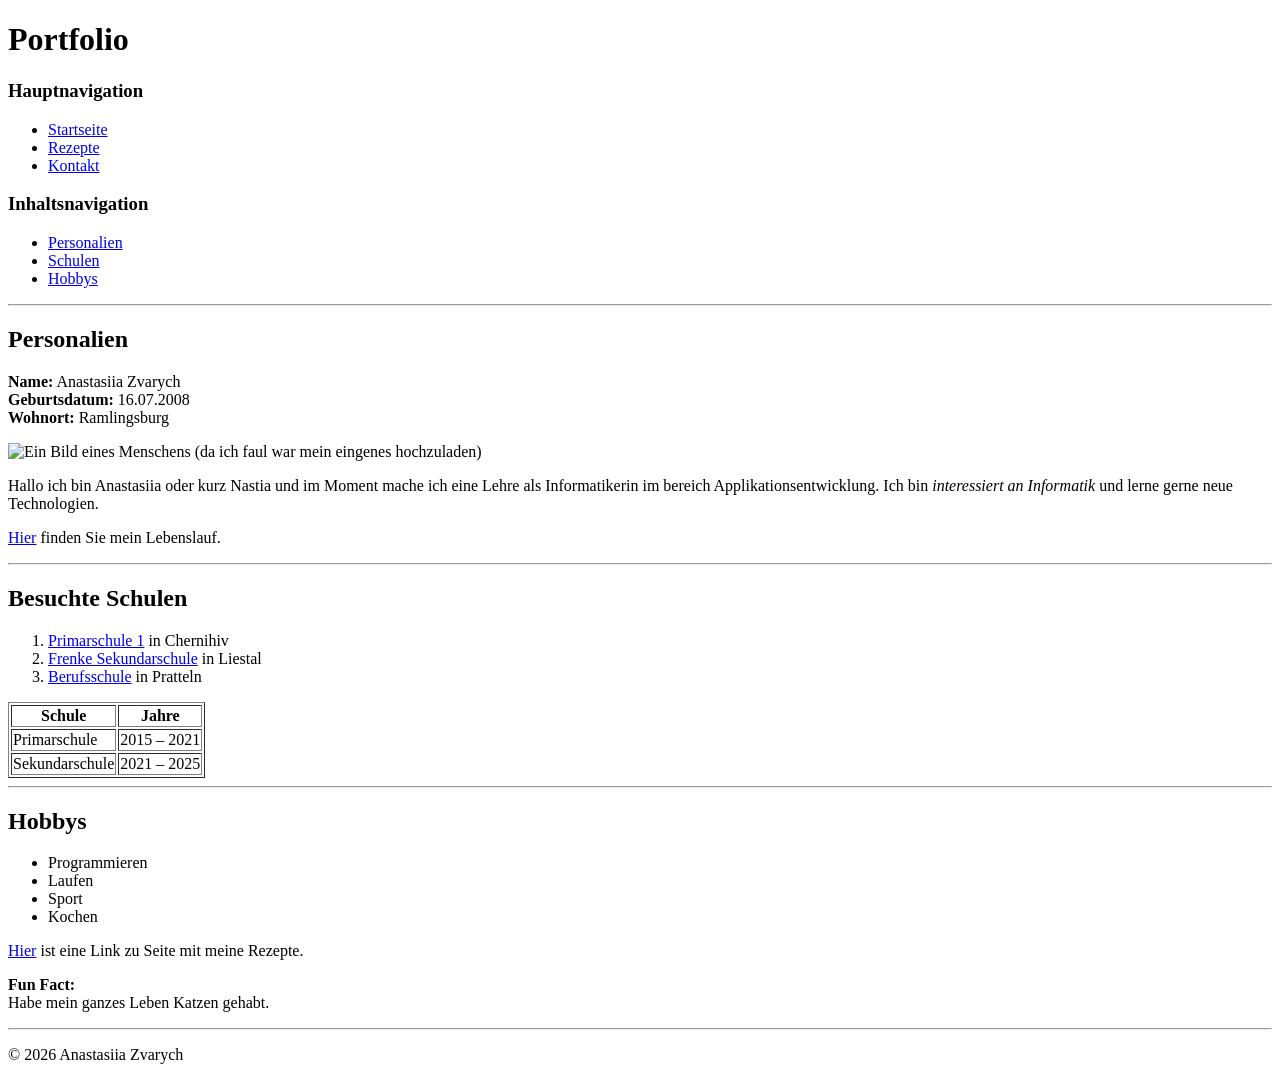
==== index.html @ 286d779a "First commit" ====
<!doctype html>
<html lang="de">
  <head>
    <meta charset="UTF-8" />
    <meta
      name="description"
      content="Persönliche Webseite mit Informationen über Anastasiia Zvarych"
    />
    <meta name="author" content="Anastasiia Zvarych" />
    <meta name="viewport" content="width=device-width, initial-scale=1.0" />
    <title>Meine persönliche Webseite</title>
  </head>

  <body>
    <header>
      <h1>Portfolio</h1>
        <h3>Hauptnavigation</h3>
        <nav>
      <ul>
        <li><a href="index.html">Startseite</a></li>
        <li><a href="rezepte.html">Rezepte</a></li>
        <li><a href="kontakt.html">Kontakt</a></li>
      </ul>
    </nav>
    </header>

    <h3>Inhaltsnavigation</h3>
    <nav>
      <ul>
        <li><a href="#personalien">Personalien</a></li>
        <li><a href="#schulen">Schulen</a></li>
        <li><a href="#hobbys">Hobbys</a></li>
      </ul>
    </nav>

    <main>
      <hr />
      <section id="personalien">
        <article>
          <h2>Personalien</h2>
          <p>
            <strong>Name:</strong> Anastasiia Zvarych<br />
            <strong>Geburtsdatum:</strong> 16.07.2008<br />
            <strong>Wohnort:</strong> Ramlingsburg
          </p>
          <img
            src="https://img.freepik.com/vektoren-kostenlos/symbol-mann-mit-erhobener-hand_24877-81630.jpg?semt=ais_hybrid&w=740&q=80"
            alt="Ein Bild eines Menschens (da ich faul war mein eingenes hochzuladen)"
            width="300px"
          />

          <p>
            Hallo ich bin Anastasiia oder kurz Nastia und im Moment mache ich
            eine Lehre als Informatikerin im bereich Applikationsentwicklung.
            Ich bin <em>interessiert an Informatik</em> und lerne gerne neue
            Technologien.
          </p>
          <p>
            <a href="Lebenslauf_Anastasiia.pdf" target="_blank">Hier</a> finden
            Sie mein Lebenslauf.
          </p>
        </article>
      </section>
      <hr />
      <section id="schulen">
        <article>
          <h2>Besuchte Schulen</h2>
          <ol>
            <li>
              <a href="https://school1.cn.ua/" target="_blank">Primarschule 1</a> in Chernihiv
            </li>
            <li>
              <a href="https://start.sekliestal.ch/" target="_blank">Frenke Sekundarschule</a>
              in Liestal
            </li>
            <li>
              <a href="https://www.bbzbl.ch/" target="_blank">Berufsschule</a> in Pratteln
            </li>
          </ol>

          <table border="1">
            <tr>
              <th>Schule</th>
              <th>Jahre</th>
            </tr>
            <tr>
              <td>Primarschule</td>
              <td>2015 – 2021</td>
            </tr>
            <tr>
              <td>Sekundarschule</td>
              <td>2021 – 2025</td>
            </tr>
          </table>
        </article>
      </section>
      <hr />
      <section id="hobbys">
        <article>
          <h2>Hobbys</h2>
          <ul>
            <li>Programmieren</li>
            <li>Laufen</li>
            <li>Sport</li>
            <li>Kochen</li>
          </ul>
          <p>
            <a href="rezepte.html">Hier</a> ist eine Link zu Seite mit meine
            Rezepte.
          </p>
        </article>
      </section>

      <aside>
        <p>
          <strong>Fun Fact:</strong><br />
          Habe mein ganzes Leben Katzen gehabt.
        </p>
      </aside>
    </main>
    <hr />
    <footer>
      <p>&copy; 2026 Anastasiia Zvarych</p>
    </footer>
  </body>
</html>
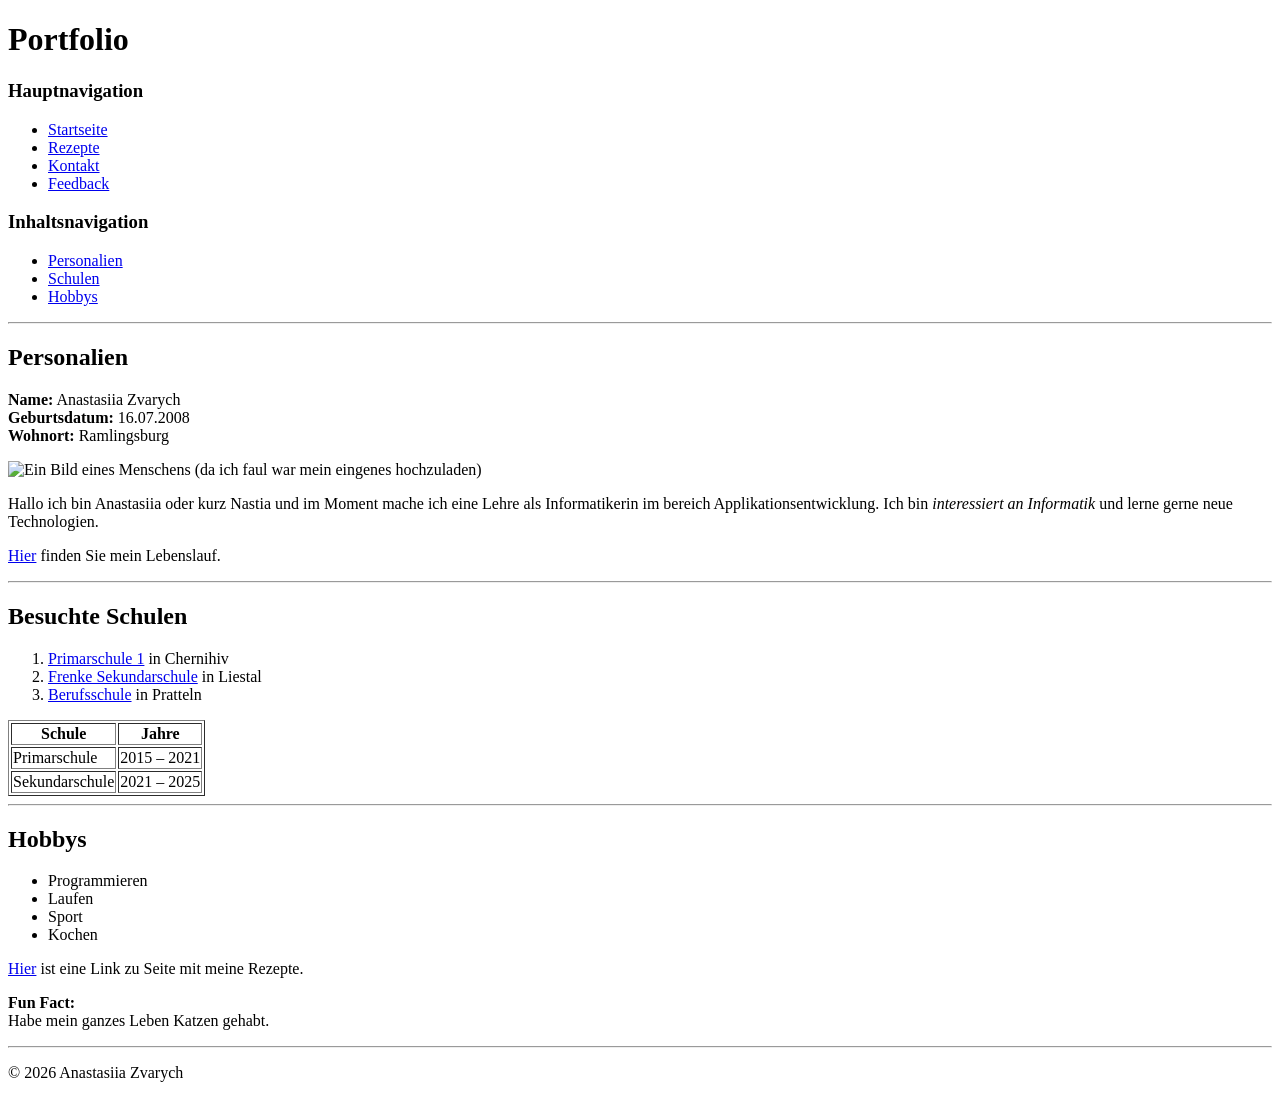
==== commit 138006e4: "Konkat Seite" ====
--- a/index.html
+++ b/index.html
@@ -10,7 +10,7 @@
     <meta name="viewport" content="width=device-width, initial-scale=1.0" />
     <title>Meine persönliche Webseite</title>
   </head>
-
+  
   <body>
     <header>
       <h1>Portfolio</h1>
@@ -20,6 +20,7 @@
         <li><a href="index.html">Startseite</a></li>
         <li><a href="rezepte.html">Rezepte</a></li>
         <li><a href="kontakt.html">Kontakt</a></li>
+        <li><a href="feedback.html">Feedback</a></li>
       </ul>
     </nav>
     </header>
@@ -111,6 +112,10 @@
         </article>
       </section>
 
+
+
+
+
       <aside>
         <p>
           <strong>Fun Fact:</strong><br />
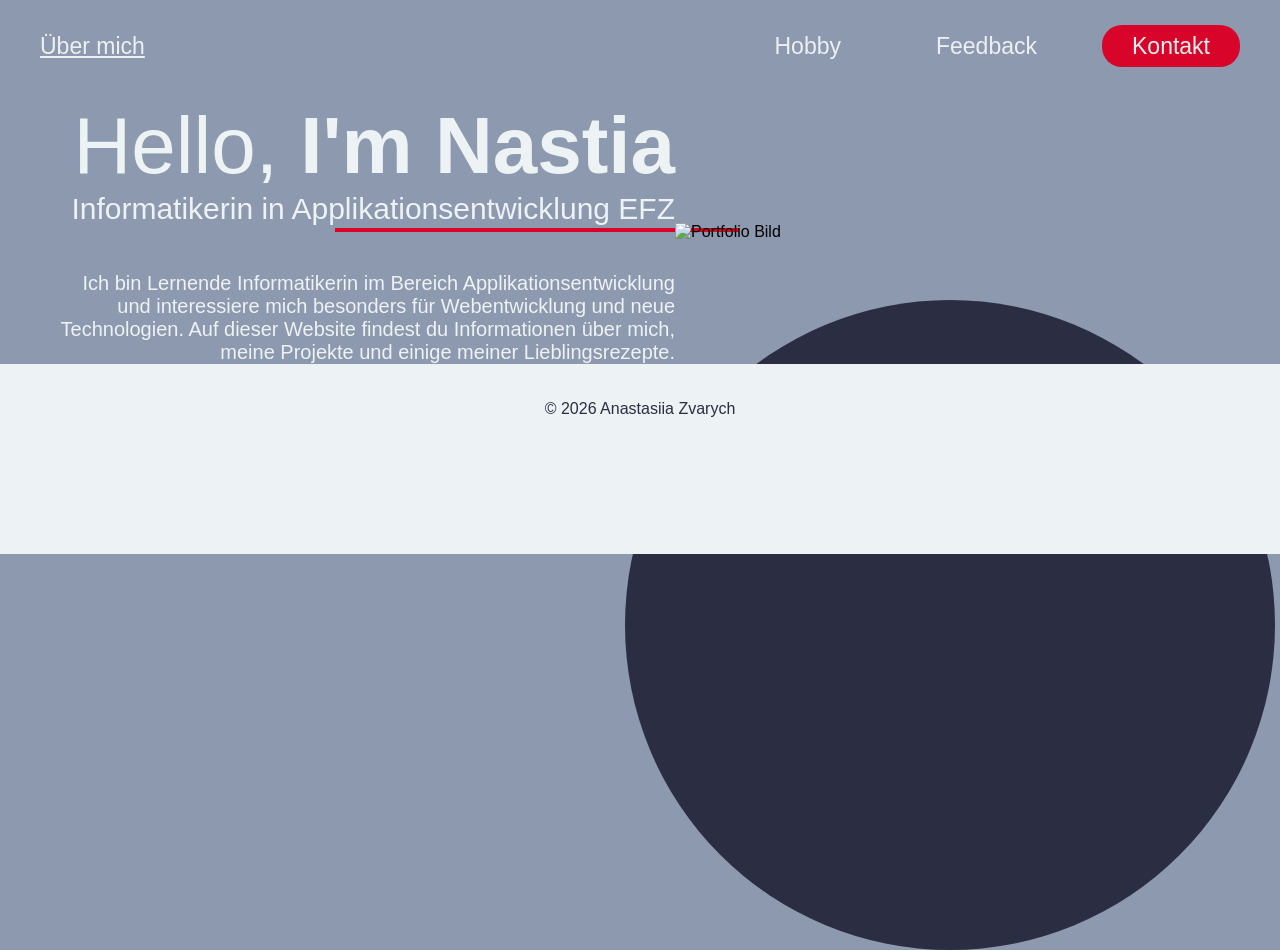
==== commit b4cdc424: "hamburger-menu" ====
--- a/index.html
+++ b/index.html
@@ -8,122 +8,46 @@
     />
     <meta name="author" content="Anastasiia Zvarych" />
     <meta name="viewport" content="width=device-width, initial-scale=1.0" />
+    <link rel="stylesheet" href="style.css" />
     <title>Meine persönliche Webseite</title>
   </head>
-  
+
   <body>
     <header>
-      <h1>Portfolio</h1>
-        <h3>Hauptnavigation</h3>
-        <nav>
-      <ul>
-        <li><a href="index.html">Startseite</a></li>
-        <li><a href="rezepte.html">Rezepte</a></li>
-        <li><a href="kontakt.html">Kontakt</a></li>
-        <li><a href="feedback.html">Feedback</a></li>
-      </ul>
-    </nav>
+      <nav>
+        <input type="checkbox" id="menu-toggle" />
+        <label for="menu-toggle" class="hamburger">&#9776;</label>
+        <ul>
+          <li>
+            <a href="uebermich.html" id="top"><u>Über mich</u></a>
+          </li>
+          <div id="top-left">
+            <li><a href="rezepte.html">Hobby</a></li>
+            <li><a href="feedback.html">Feedback</a></li>
+            <li><a href="kontakt.html" id="kontakt">Kontakt</a></li>
+          </div>
+        </ul>
+      </nav>
     </header>
 
-    <h3>Inhaltsnavigation</h3>
-    <nav>
-      <ul>
-        <li><a href="#personalien">Personalien</a></li>
-        <li><a href="#schulen">Schulen</a></li>
-        <li><a href="#hobbys">Hobbys</a></li>
-      </ul>
-    </nav>
-
     <main>
-      <hr />
-      <section id="personalien">
-        <article>
-          <h2>Personalien</h2>
-          <p>
-            <strong>Name:</strong> Anastasiia Zvarych<br />
-            <strong>Geburtsdatum:</strong> 16.07.2008<br />
-            <strong>Wohnort:</strong> Ramlingsburg
-          </p>
-          <img
-            src="https://img.freepik.com/vektoren-kostenlos/symbol-mann-mit-erhobener-hand_24877-81630.jpg?semt=ais_hybrid&w=740&q=80"
-            alt="Ein Bild eines Menschens (da ich faul war mein eingenes hochzuladen)"
-            width="300px"
-          />
-
-          <p>
-            Hallo ich bin Anastasiia oder kurz Nastia und im Moment mache ich
-            eine Lehre als Informatikerin im bereich Applikationsentwicklung.
-            Ich bin <em>interessiert an Informatik</em> und lerne gerne neue
-            Technologien.
-          </p>
-          <p>
-            <a href="Lebenslauf_Anastasiia.pdf" target="_blank">Hier</a> finden
-            Sie mein Lebenslauf.
-          </p>
-        </article>
-      </section>
-      <hr />
-      <section id="schulen">
-        <article>
-          <h2>Besuchte Schulen</h2>
-          <ol>
-            <li>
-              <a href="https://school1.cn.ua/" target="_blank">Primarschule 1</a> in Chernihiv
-            </li>
-            <li>
-              <a href="https://start.sekliestal.ch/" target="_blank">Frenke Sekundarschule</a>
-              in Liestal
-            </li>
-            <li>
-              <a href="https://www.bbzbl.ch/" target="_blank">Berufsschule</a> in Pratteln
-            </li>
-          </ol>
-
-          <table border="1">
-            <tr>
-              <th>Schule</th>
-              <th>Jahre</th>
-            </tr>
-            <tr>
-              <td>Primarschule</td>
-              <td>2015 – 2021</td>
-            </tr>
-            <tr>
-              <td>Sekundarschule</td>
-              <td>2021 – 2025</td>
-            </tr>
-          </table>
-        </article>
-      </section>
-      <hr />
-      <section id="hobbys">
-        <article>
-          <h2>Hobbys</h2>
-          <ul>
-            <li>Programmieren</li>
-            <li>Laufen</li>
-            <li>Sport</li>
-            <li>Kochen</li>
-          </ul>
-          <p>
-            <a href="rezepte.html">Hier</a> ist eine Link zu Seite mit meine
-            Rezepte.
-          </p>
-        </article>
-      </section>
-
-
-
-
-
-      <aside>
+      <div id="index-text">
+        <div id="text-top">
+          <p id="hello">Hello, <b>I'm Nastia</b></p>
+          <p>Informatikerin in Applikationsentwicklung EFZ</p>
+          <hr />
+        </div>
         <p>
-          <strong>Fun Fact:</strong><br />
-          Habe mein ganzes Leben Katzen gehabt.
+          Ich bin Lernende Informatikerin im Bereich Applikationsentwicklung und
+          interessiere mich besonders für Webentwicklung und neue Technologien.
+          Auf dieser Website findest du Informationen über mich, meine Projekte
+          und einige meiner Lieblingsrezepte.
         </p>
-      </aside>
+      </div>
+      <div id="index-photo">
+        <img src="portfolio-bild.png" alt="Portfolio Bild" width="650px" />
+      </div>
     </main>
-    <hr />
     <footer>
       <p>&copy; 2026 Anastasiia Zvarych</p>
     </footer>
--- a/style.css
+++ b/style.css
@@ -0,0 +1,138 @@
+@import url(https://db.onlinewebfonts.com/c/db2fed7a287108850fe40ff42adb7c5a?family=ITC+Franklin+Gothic+LT+W01MdCn);
+
+body {
+    font-family: "ITC Franklin Gothic LT W01MdCn", sans-serif;
+    margin: 0;
+    padding: 0px;
+    background-color: #8d99ae;
+    display: grid;
+    grid-template-columns: 25% 25% 25% 25%;
+    grid-template-rows: 100px auto 100px;
+    grid-template-areas:
+       "header header header header"
+       "content content content content"
+       "footer footer footer footer";
+}
+main {
+    display: flex;
+    justify-content: space-between;
+    align-items: center;
+    padding: 0px 20px 0px 20px;
+    height: auto;
+    grid-area: content;
+}
+#menu-toggle {
+    display: none;
+}
+.hamburger {
+  display: none;         
+  font-size: 28px;
+  cursor: pointer;
+  position: absolute;
+  top: 50%;
+  right: 20px;           
+  transform: translateY(-50%); 
+  z-index: 100;      
+}
+.nav-links {
+  list-style: none;
+  display: flex;
+  gap: 20px;
+}
+header {
+    grid-area: header;
+}
+nav ul{
+    padding: 10px;
+    display: flex;
+    font-size: 23px;
+    padding-bottom: 0px;
+    justify-content: space-between;
+    list-style-type: none;
+    gap: 20px;
+   
+}
+li {
+    list-style: none;
+    margin-right: 20px;
+    
+}
+ header li > a {
+    text-decoration: none;
+    color: #edf0f2;
+    padding: 8px 30px;
+}
+#kontakt {
+    background-color: #d90429;
+    border-radius: 20px;
+}
+#top {
+    max-width: 70%;
+    text-align: left;
+    padding-left: 30px;
+}
+#top-left {
+    max-width: 30%;
+    display: flex;
+    justify-content: flex-end;
+    padding-right: 10px;
+    gap: 15px;
+}
+#hello {
+    font-size: 80px;
+    margin: 0px;
+}
+#index-text {
+    max-width: 50%;
+    text-align: right;
+    margin-left: 35px;
+    font-size: 20px;
+    color: #edf2f4;
+}
+#index-text p {
+    margin: 0px;
+}
+#text-top {
+    margin-bottom: 40px;
+    font-size: 30px;
+}
+#text-top hr {
+    width: 400px;
+    border: 2px solid #d90429;
+    justify-content: flex-end;
+    margin-left: 280px;
+    margin-top: 2px;
+    
+}
+#index-photo {
+    max-width: 50%;
+    display: flex;
+    justify-content: flex-end;
+    padding-right: 10px;
+}
+#index-photo::before {
+    content: "";
+    position: absolute;
+    width: 650px;
+    height: 650px;
+    background-color: #2b2d42; /* Farbe vom Punkt */
+    border-radius: 50%; /* macht Kreis */
+    right: 5px;
+    top: 300px;
+    z-index: -1; /* hinter dem Bild */
+}
+footer {
+    margin: 0px;
+    background-color: #edf2f4;
+    text-align: center;
+    padding: 20px;
+    height: 150px;
+    grid-area: footer;
+}
+footer p {
+    color: #2b2d42;
+}
+header a:hover {
+    background-color: #8a0219 !important;
+    border-radius: 20px;
+}
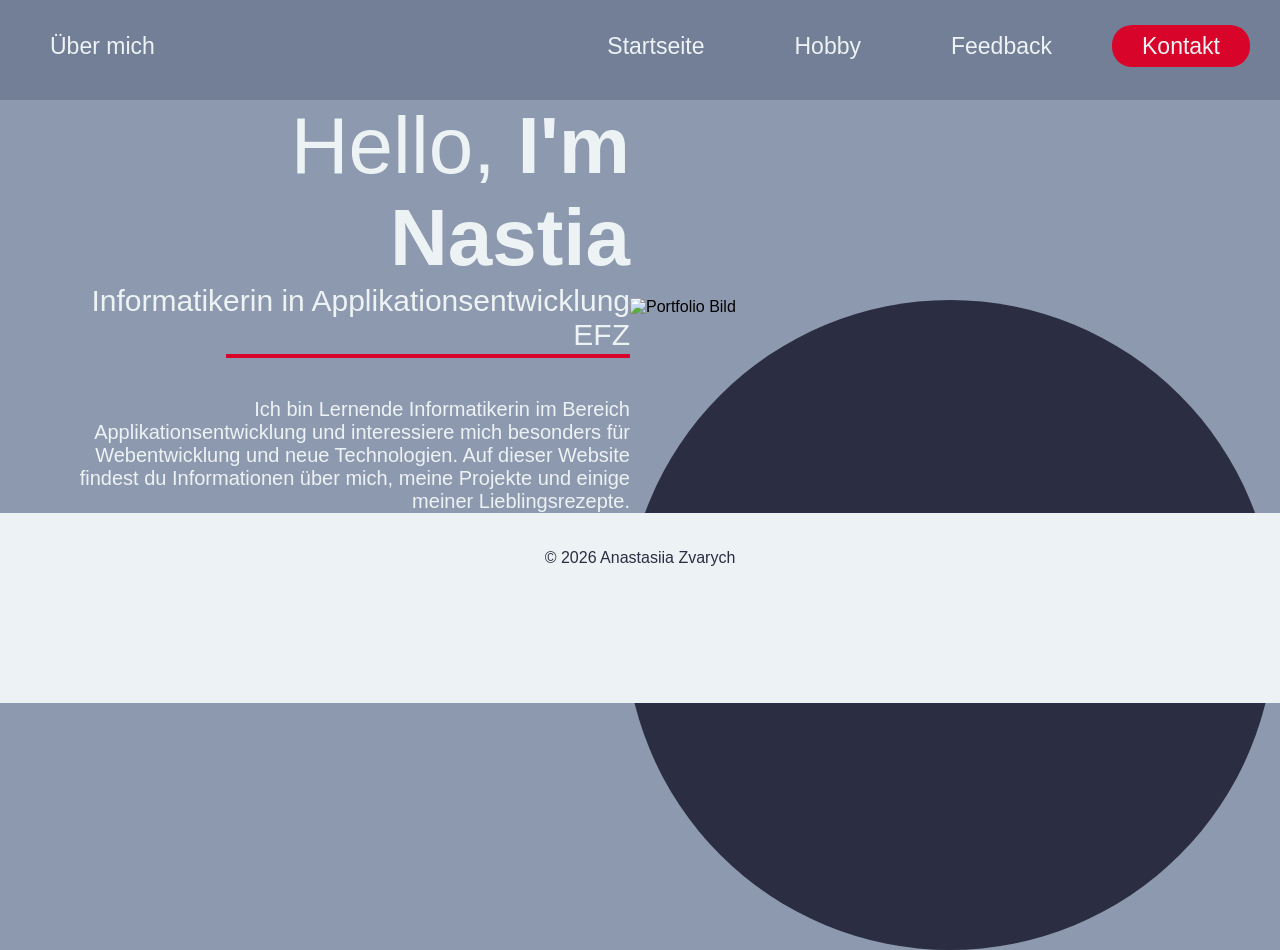
==== commit cad07166: "design" ====
--- a/index.html
+++ b/index.html
@@ -8,25 +8,29 @@
     />
     <meta name="author" content="Anastasiia Zvarych" />
     <meta name="viewport" content="width=device-width, initial-scale=1.0" />
-    <link rel="stylesheet" href="style.css" />
+    <link rel="stylesheet" href="css/style.css" />
+
     <title>Meine persönliche Webseite</title>
   </head>
 
   <body>
     <header>
-      <nav>
+      <nav id="top-nav">
         <input type="checkbox" id="menu-toggle" />
-        <label for="menu-toggle" class="hamburger">&#9776;</label>
-        <ul>
-          <li>
-            <a href="uebermich.html" id="top"><u>Über mich</u></a>
-          </li>
-          <div id="top-left">
+        <label for="menu-toggle" class="hamburger">☰</label>
+        <div class="nav-links">
+          <ul id="nav-left">
+            <li>
+              <a href="uebermich.html">Über mich</a>
+            </li>
+          </ul>
+          <ul id="nav-right">
+            <li><a href="index.html">Startseite</a></li>
             <li><a href="rezepte.html">Hobby</a></li>
             <li><a href="feedback.html">Feedback</a></li>
             <li><a href="kontakt.html" id="kontakt">Kontakt</a></li>
-          </div>
-        </ul>
+          </ul>
+        </div>
       </nav>
     </header>
 
@@ -45,7 +49,11 @@
         </p>
       </div>
       <div id="index-photo">
-        <img src="portfolio-bild.png" alt="Portfolio Bild" width="650px" />
+        <img
+          src="files/portfolio-bild.png"
+          alt="Portfolio Bild"
+          width="650px"
+        />
       </div>
     </main>
     <footer>
--- a/css/style.css
+++ b/css/style.css
@@ -0,0 +1,237 @@
+@import url(https://db.onlinewebfonts.com/c/db2fed7a287108850fe40ff42adb7c5a?family=ITC+Franklin+Gothic+LT+W01MdCn);
+
+:root {
+  --background-color: #8d99ae;
+  --grey-color: #727f96;
+  --dark-color: #2b2d42;
+  --accent-color: #d90429;
+  --light-blue: #f1faee;
+  --nav-color: #e7ecee;
+  --light-color: #edf2f4;
+}
+body {
+  font-family: "ITC Franklin Gothic LT W01MdCn", sans-serif;
+  margin: 0;
+  padding: 0px;
+  background-color: var(--background-color);
+  display: grid;
+  grid-template-columns: 25% 25% 25% 25%;
+  grid-template-rows: 100px auto 100px;
+  grid-template-areas:
+    "header header header header"
+    "content content content content"
+    "footer footer footer footer";
+}
+main {
+  display: flex;
+  justify-content: space-between;
+  align-items: center;
+  padding: 0px 20px 0px 20px;
+  height: auto;
+  grid-area: content;
+}
+header {
+  grid-area: header;
+  background-color: var(--grey-color);
+}
+header nav ul {
+  padding: 10px;
+  display: flex;
+  font-size: 23px;
+  padding-bottom: 0px;
+  justify-content: space-between;
+  list-style-type: none;
+  gap: 20px;
+}
+#menu-toggle {
+  display: none;
+}
+#top-nav {
+  display: flex;
+  align-items: center;
+  justify-content: space-between;
+}
+.hamburger {
+  display: none;
+  font-size: 38px;
+  cursor: pointer;
+  position: absolute;
+  top: 1%;
+  right: 20px;
+  padding-top: 15px;
+
+  z-index: 100;
+}
+#nav-left {
+  list-style: none;
+  display: flex;
+  margin: 0px 0px 10px 20px;
+  padding: 0px;
+  position: relative;
+}
+#nav-right {
+  list-style: none;
+  display: flex;
+  gap: 10px;
+  padding-bottom: 20px;
+}
+.nav-links {
+  display: flex;
+  justify-content: space-between;
+  width: 100%;
+  align-items: center;
+}
+header li {
+  list-style: none;
+  margin-right: 20px;
+  margin-bottom: 0px;
+}
+
+header li > a {
+  text-decoration: none;
+  color: var(--light-color);
+  padding: 8px 30px;
+}
+#kontakt {
+  background-color: var(--accent-color);
+  border-radius: 20px;
+}
+#top {
+  max-width: 70%;
+  text-align: left;
+  padding-left: 30px;
+}
+#top-left {
+  max-width: 30%;
+  display: flex;
+  justify-content: flex-end;
+  padding-right: 10px;
+  gap: 15px;
+}
+#hello {
+  font-size: 80px;
+  margin: 0px;
+}
+#index-text {
+  max-width: 50%;
+  text-align: right;
+  margin-left: 35px;
+  font-size: 20px;
+  color: var(--light-color);
+}
+#index-text p {
+  margin: 0px;
+}
+#text-top {
+  margin-bottom: 40px;
+  font-size: 30px;
+}
+#text-top hr {
+  width: 400px;
+  border: 2px solid var(--accent-color);
+  justify-content: flex-end;
+  margin-left: auto;
+  margin-right: 0px;
+  margin-top: 2px;
+}
+#index-photo {
+  max-width: 50%;
+  display: flex;
+  justify-content: flex-end;
+  padding-right: 10px;
+}
+#index-photo::before {
+  content: "";
+  position: absolute;
+  width: 650px;
+  height: 650px;
+  background-color: var(--dark-color); /* Farbe vom Punkt */
+  border-radius: 50%; /* macht Kreis */
+  right: 5px;
+  top: 300px;
+  z-index: -1; /* hinter dem Bild */
+}
+footer {
+  margin: 0px;
+  background-color: var(--light-color);
+  text-align: center;
+  padding: 20px;
+  height: 150px;
+  grid-area: footer;
+}
+footer p {
+  color: var(--dark-color);
+}
+header a:hover {
+  background-color: #8a0219 !important;
+  border-radius: 20px;
+}
+@media (max-width: 1050px) {
+  img {
+    max-width: 120%;
+    height: auto;
+  }
+  body {
+    grid-template-rows: 100px 600px 100px;
+  }
+}
+@media (max-width: 890px) {
+  #text-top {
+    margin-bottom: 20px;
+    font-size: 25px;
+  }
+  #text-top hr {
+    width: 200px;
+    margin-top: 10px;
+  }
+  #index-photo {
+    max-width: 100%;
+    display: flex;
+    justify-content: center;
+    padding-right: 0px;
+  }
+  #index-photo::before {
+    width: 400px;
+    height: 400px;
+    right: auto;
+    left: auto;
+    top: 350px;
+  }
+}
+@media (max-width: 890px) {
+  .hamburger {
+    display: block;
+    z-index: 101;
+  }
+
+  .nav-links {
+    display: none;
+    flex-direction: column;
+    position: absolute;
+    top: 80px;
+    left: 0;
+    width: 100%;
+    background-color: var(--grey-color);
+    padding: 0px;
+    z-index: 100;
+  }
+
+  #menu-toggle:checked + .hamburger + .nav-links {
+    display: flex;
+  }
+  #nav-left,
+  #nav-right {
+    flex-direction: column;
+    align-items: left !important;
+    width: 100%;
+    gap: 20px;
+    margin: 0px 0px 0px 20px;
+    justify-content: left !important;
+  }
+  #nav-left {
+    padding-bottom: 10px;
+  }
+  #kontakt {
+    background-color: var(--grey-color);
+  }
+}
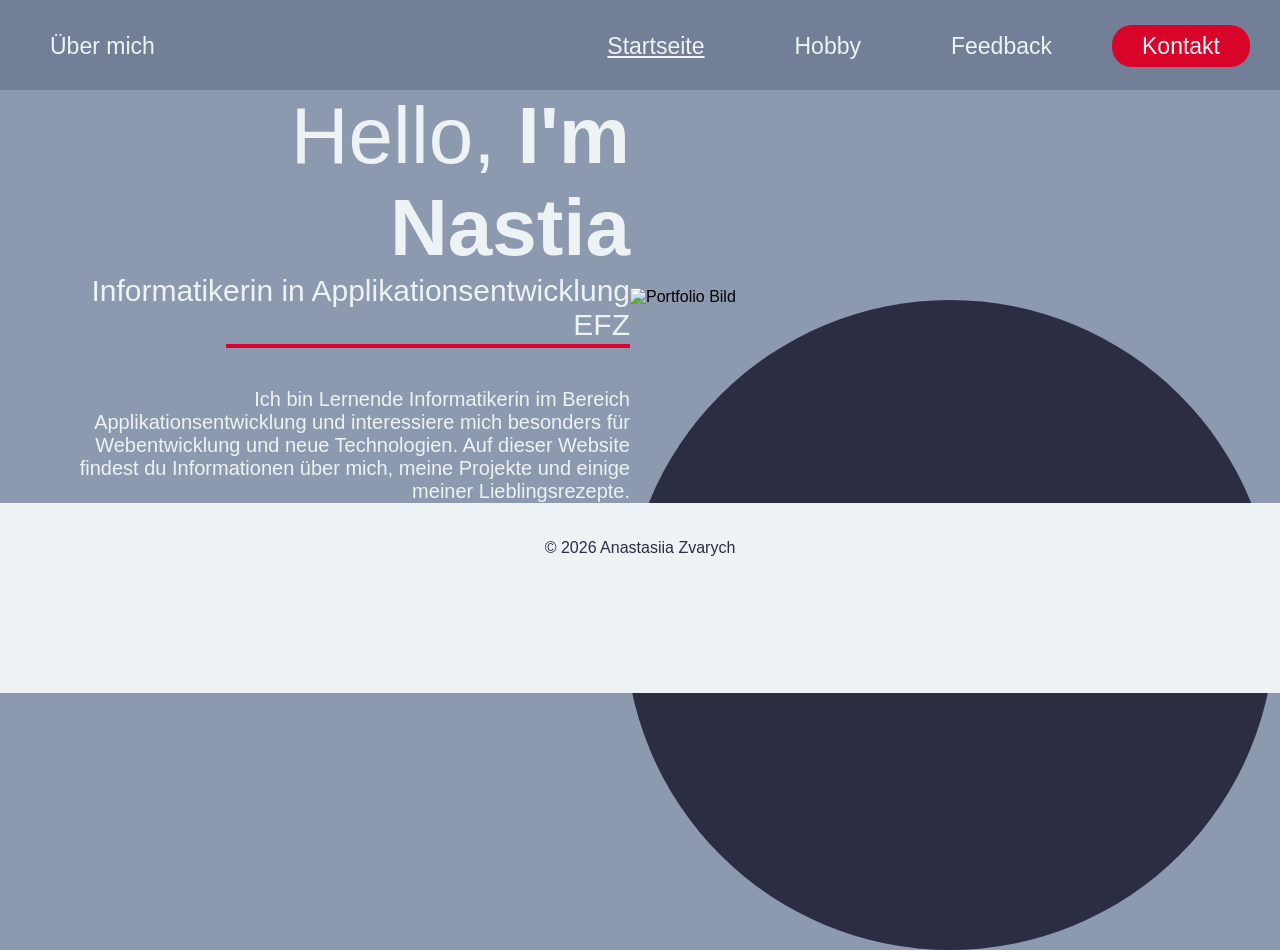
==== commit b7de2e47: "script einbau" ====
--- a/index.html
+++ b/index.html
@@ -25,7 +25,7 @@
             </li>
           </ul>
           <ul id="nav-right">
-            <li><a href="index.html">Startseite</a></li>
+            <li><a href="index.html" class="used">Startseite</a></li>
             <li><a href="rezepte.html">Hobby</a></li>
             <li><a href="feedback.html">Feedback</a></li>
             <li><a href="kontakt.html" id="kontakt">Kontakt</a></li>
@@ -41,7 +41,7 @@
           <p>Informatikerin in Applikationsentwicklung EFZ</p>
           <hr />
         </div>
-        <p>
+        <p id="index-p">
           Ich bin Lernende Informatikerin im Bereich Applikationsentwicklung und
           interessiere mich besonders für Webentwicklung und neue Technologien.
           Auf dieser Website findest du Informationen über mich, meine Projekte
@@ -59,5 +59,18 @@
     <footer>
       <p>&copy; 2026 Anastasiia Zvarych</p>
     </footer>
+    <script
+      async
+      src="https://www.googletagmanager.com/gtag/js?id=G-5JCSYGCFZZ"
+    ></script>
+    <script>
+      window.dataLayer = window.dataLayer || [];
+      function gtag() {
+        dataLayer.push(arguments);
+      }
+      gtag("js", new Date());
+
+      gtag("config", "G-5JCSYGCFZZ");
+    </script>
   </body>
 </html>
--- a/css/style.css
+++ b/css/style.css
@@ -16,7 +16,7 @@
   background-color: var(--background-color);
   display: grid;
   grid-template-columns: 25% 25% 25% 25%;
-  grid-template-rows: 100px auto 100px;
+  grid-template-rows: 90px auto 100px;
   grid-template-areas:
     "header header header header"
     "content content content content"
@@ -29,6 +29,7 @@
   padding: 0px 20px 0px 20px;
   height: auto;
   grid-area: content;
+  max-height: 680px;
 }
 header {
   grid-area: header;
@@ -91,6 +92,9 @@
   text-decoration: none;
   color: var(--light-color);
   padding: 8px 30px;
+}
+.used {
+    text-decoration: underline !important;
 }
 #kontakt {
   background-color: var(--accent-color);
@@ -167,12 +171,25 @@
   border-radius: 20px;
 }
 @media (max-width: 1050px) {
-  img {
-    max-width: 120%;
-    height: auto;
-  }
+  
   body {
-    grid-template-rows: 100px 600px 100px;
+    grid-template-rows: 100px 620px 100px;
+  }
+  #text-top {
+    width: 100%;
+    text-align: left;
+    margin: 20px 0 0 0;
+  }
+  #index-p {
+    width: 60%;
+    text-align: left;
+  }
+  #text-top hr {
+    margin: 0 0 10px 0;
+  }
+  #index-photo {
+    justify-content: flex-end; /* Bild bleibt rechts */
+    width: 40%;
   }
 }
 @media (max-width: 890px) {
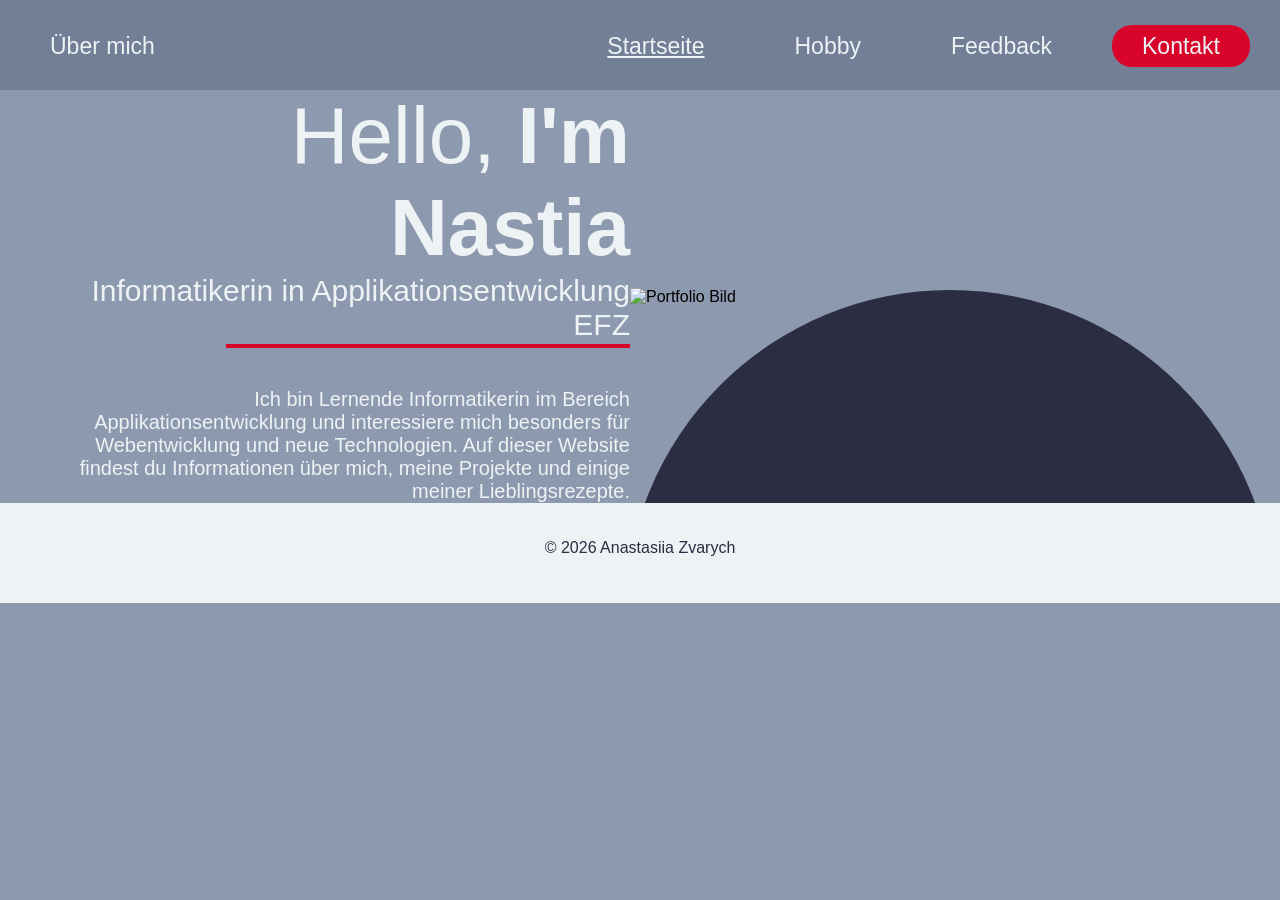
==== commit 93648a5c: "responsive" ====
--- a/index.html
+++ b/index.html
@@ -36,8 +36,10 @@
 
     <main>
       <div id="index-text">
-        <div id="text-top">
+        <div id="text-top" class="hello">
           <p id="hello">Hello, <b>I'm Nastia</b></p>
+          </div>
+        <div id="text-top" class="text-top-under">
           <p>Informatikerin in Applikationsentwicklung EFZ</p>
           <hr />
         </div>
@@ -48,6 +50,7 @@
           und einige meiner Lieblingsrezepte.
         </p>
       </div>
+      <hr id="mobile-hr">
       <div id="index-photo">
         <img
           src="files/portfolio-bild.png"
--- a/css/style.css
+++ b/css/style.css
@@ -9,18 +9,24 @@
   --nav-color: #e7ecee;
   --light-color: #edf2f4;
 }
+main {
+  overflow-y: hidden;
+  position: relative;
+}
 body {
   font-family: "ITC Franklin Gothic LT W01MdCn", sans-serif;
   margin: 0;
   padding: 0px;
   background-color: var(--background-color);
   display: grid;
-  grid-template-columns: 25% 25% 25% 25%;
+  overflow-x: hidden;
+  
+  grid-template-columns: 100%;
   grid-template-rows: 90px auto 100px;
   grid-template-areas:
-    "header header header header"
-    "content content content content"
-    "footer footer footer footer";
+    "header"
+    "content"
+    "footer";
 }
 main {
   display: flex;
@@ -29,7 +35,7 @@
   padding: 0px 20px 0px 20px;
   height: auto;
   grid-area: content;
-  max-height: 680px;
+  max-height: 650px;
 }
 header {
   grid-area: header;
@@ -63,6 +69,7 @@
 
   z-index: 100;
 }
+/* Navigation---------------------------------------------------------------------------- */
 #nav-left {
   list-style: none;
   display: flex;
@@ -100,21 +107,11 @@
   background-color: var(--accent-color);
   border-radius: 20px;
 }
-#top {
-  max-width: 70%;
-  text-align: left;
-  padding-left: 30px;
-}
-#top-left {
-  max-width: 30%;
-  display: flex;
-  justify-content: flex-end;
-  padding-right: 10px;
-  gap: 15px;
-}
+/* Text---------------------------------------------------------------------------- */
 #hello {
   font-size: 80px;
   margin: 0px;
+  padding-bottom: 0px;
 }
 #index-text {
   max-width: 50%;
@@ -127,8 +124,11 @@
   margin: 0px;
 }
 #text-top {
-  margin-bottom: 40px;
+  
   font-size: 30px;
+}
+.text-top-under {
+margin-bottom: 40px;
 }
 #text-top hr {
   width: 400px;
@@ -138,6 +138,13 @@
   margin-right: 0px;
   margin-top: 2px;
 }
+#mobile-hr {
+  display: none;
+  width: 200px;
+  border: 2px solid var(--accent-color);
+  margin: 20px auto;
+}
+/* Foto---------------------------------------------------------------------------- */
 #index-photo {
   max-width: 50%;
   display: flex;
@@ -149,18 +156,18 @@
   position: absolute;
   width: 650px;
   height: 650px;
-  background-color: var(--dark-color); /* Farbe vom Punkt */
+  background-color: var(--dark-color);
   border-radius: 50%; /* macht Kreis */
   right: 5px;
-  top: 300px;
+  top: 200px;
   z-index: -1; /* hinter dem Bild */
 }
+/* Footer---------------------------------------------------------------------------- */
 footer {
   margin: 0px;
   background-color: var(--light-color);
   text-align: center;
   padding: 20px;
-  height: 150px;
   grid-area: footer;
 }
 footer p {
@@ -186,41 +193,44 @@
   }
   #text-top hr {
     margin: 0 0 10px 0;
-  }
-  #index-photo {
-    justify-content: flex-end; /* Bild bleibt rechts */
-    width: 40%;
-  }
+    width: 350px;
+  }
+ 
 }
 @media (max-width: 890px) {
   #text-top {
     margin-bottom: 20px;
     font-size: 25px;
   }
+  #hello {
+    font-size: 60px;
+  }
+  #index-p{
+    font-size: 18px;
+  }
   #text-top hr {
     width: 200px;
     margin-top: 10px;
   }
-  #index-photo {
-    max-width: 100%;
-    display: flex;
-    justify-content: center;
+
+  #index-photo::before {
+    width: 550px;
+    height: 550px;
+    top: 230px;
+  }
+  #index-photo img{
+    margin-left: 150px;
+  }
+  main {
     padding-right: 0px;
   }
-  #index-photo::before {
-    width: 400px;
-    height: 400px;
-    right: auto;
-    left: auto;
-    top: 350px;
-  }
-}
-@media (max-width: 890px) {
+
+  /* Hamburger Menu---------------------------------------------------------------------------- */
+
   .hamburger {
     display: block;
     z-index: 101;
   }
-
   .nav-links {
     display: none;
     flex-direction: column;
@@ -232,7 +242,6 @@
     padding: 0px;
     z-index: 100;
   }
-
   #menu-toggle:checked + .hamburger + .nav-links {
     display: flex;
   }
@@ -252,3 +261,212 @@
     background-color: var(--grey-color);
   }
 }
+
+@media (max-width: 850px) {
+  #index-photo {
+    padding-right: 0px;
+  }
+  #index-photo::before {
+    width: 470px;
+    height: 470px;
+    top: 300px;
+    right: 30px;
+  }
+  #index-photo img{
+    margin: 65px 0px 0px 150px;
+    width: 600px;
+  }
+}
+@media (max-width: 750px) {
+  #index-photo::before {
+    width: 450px;
+    height: 450px;
+    top: 300px;
+    right: 5px;
+  }
+  #index-photo img{
+    margin: 75px -40px 0px 200px;
+    
+    width: 550px;
+  }
+}
+@media (max-width: 650px) {
+  #index-photo::before {
+    width: 400px;
+    height: 400px;
+    top: 300px;
+    right: 5px;
+  }
+  #index-photo img{
+    margin: 75px -40px 0px 200px;
+    
+    width: 500px;
+  }
+}
+@media (max-width: 600px){
+  main {
+    display: flex;
+    flex-direction: column;
+    max-height: none; /* Verhindert, dass der Inhalt abgeschnitten wird */
+    overflow-x: hidden;
+    
+  }
+body{
+  grid-template-rows: 100px auto 100px;
+}
+  /* Der Zaubertrick: Löst den Container für das Flex-Layout auf */
+  #index-text {
+    display: contents; 
+  }
+
+  /* 1. Hello Nastia */
+  .hello {
+    order: 1;
+    width: 100%;
+    
+  }
+  #hello{
+    font-size: 95px;
+  }
+
+  /* 2. Das Foto */
+  #index-photo {
+    order: 2;
+    max-width: 100%;
+    display: flex;
+    justify-content: center;
+    padding: 0;
+    margin: 0;
+  }
+
+  #index-photo img {
+    width: 500px; /* Bildgröße auf Handy anpassen */
+    height: auto;
+    margin: 0;
+    position: relative;
+    margin-top: -260px;
+    margin-right: -30px;
+
+  }
+
+  #index-photo::before {
+    width: 370px; 
+    height: 370px;
+    top: 185px;
+    right: 70px;
+  }
+
+  /* 3. Die rote Linie */
+  #mobile-hr {
+    display: block;
+    order: 3;
+    width: 80%;
+    border: 2px solid var(--accent-color);
+    margin: 0;
+    margin-left: 35px;
+   
+  }
+
+  /* 4. Informatikerin... (Klasse korrigiert) */
+  .text-top-under {
+    order: 4;
+    width: 100%;
+    text-align: right !important;
+    font-size: 18px;
+    color: var(--light-color);
+    
+    p {
+      margin-right: 20px !important;
+    }
+  }
+  
+  /* Alte HR innerhalb des Textes verstecken */
+  .text-top-under hr {
+    display: none;
+  }
+
+  /* 5. Der restliche Text */
+  #index-p {
+    order: 5;
+    width: 100%;
+    text-align: right;
+    font-size: 18px;
+    margin: 0px 20px 20px 10px !important;
+  }
+  
+  
+}
+
+@media (max-width: 540px){
+  #index-photo img {
+    width: 470px; 
+    margin-top: -245px;
+    margin-right: -40px;
+
+  }
+  #hello{
+    font-size: 90px;
+  }
+  #index-photo::before {
+    width: 350px; 
+    height: 350px;
+    top: 175px;
+    right: 60px;
+  }
+}
+
+@media (max-width: 500px){
+  #hello{
+    font-size: 80px;
+  }
+
+  #index-photo img {
+    width: 400px;
+    margin-top: -170px;
+
+  }
+
+  #index-photo::before {
+    width: 310px; 
+    height: 310px;
+    top: 190px;
+    right: 55px;
+  }
+}
+@media (max-width: 420px){
+  #hello{
+    font-size: 75px;
+  }
+
+  #index-photo img {
+    width: 370px;
+    margin-top: -170px;
+
+  }
+
+  #index-photo::before {
+    width: 280px; 
+    height: 280px;
+    top: 175px;
+    right: 40px;
+  }
+}
+@media (max-width: 380px){
+  #hello{
+    font-size: 65px;
+  }
+
+  #index-photo img {
+    width: 350px;
+    margin-top: -170px;
+
+  }
+
+  #index-photo::before {
+    width: 260px; 
+    height: 260px;
+    top: 150px;
+    right: 30px;
+  }
+}
+
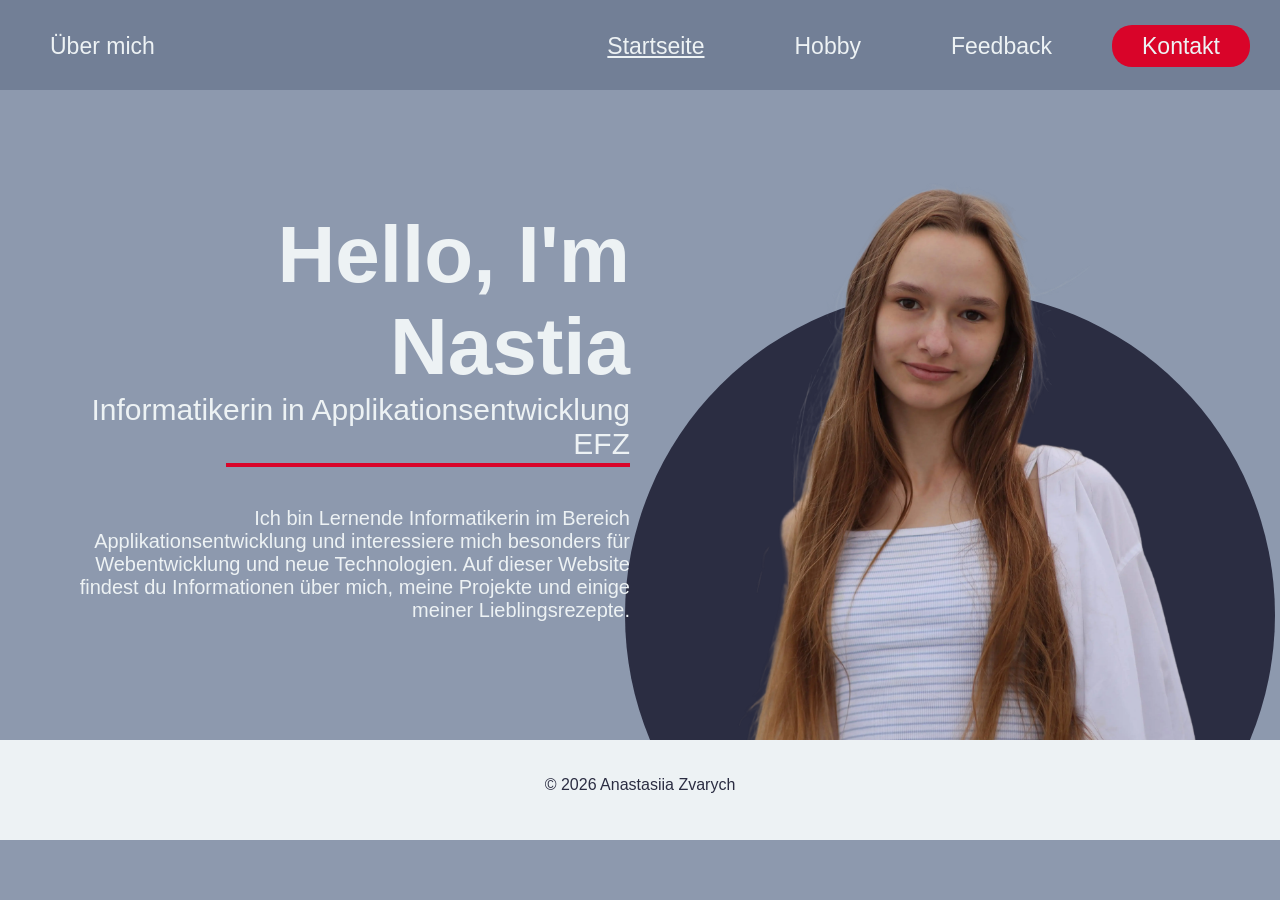
==== commit 9dee6e71: "Webauftrittverbesserung" ====
--- a/index.html
+++ b/index.html
@@ -37,7 +37,7 @@
     <main>
       <div id="index-text">
         <div id="text-top" class="hello">
-          <p id="hello">Hello, <b>I'm Nastia</b></p>
+          <h1 id="hello">Hello, <b>I'm Nastia</b></h1>
           </div>
         <div id="text-top" class="text-top-under">
           <p>Informatikerin in Applikationsentwicklung EFZ</p>
@@ -53,8 +53,9 @@
       <hr id="mobile-hr">
       <div id="index-photo">
         <img
-          src="files/portfolio-bild.png"
+          src="files/portfolio-bild.webp"
           alt="Portfolio Bild"
+          loading="eager"
           width="650px"
         />
       </div>
